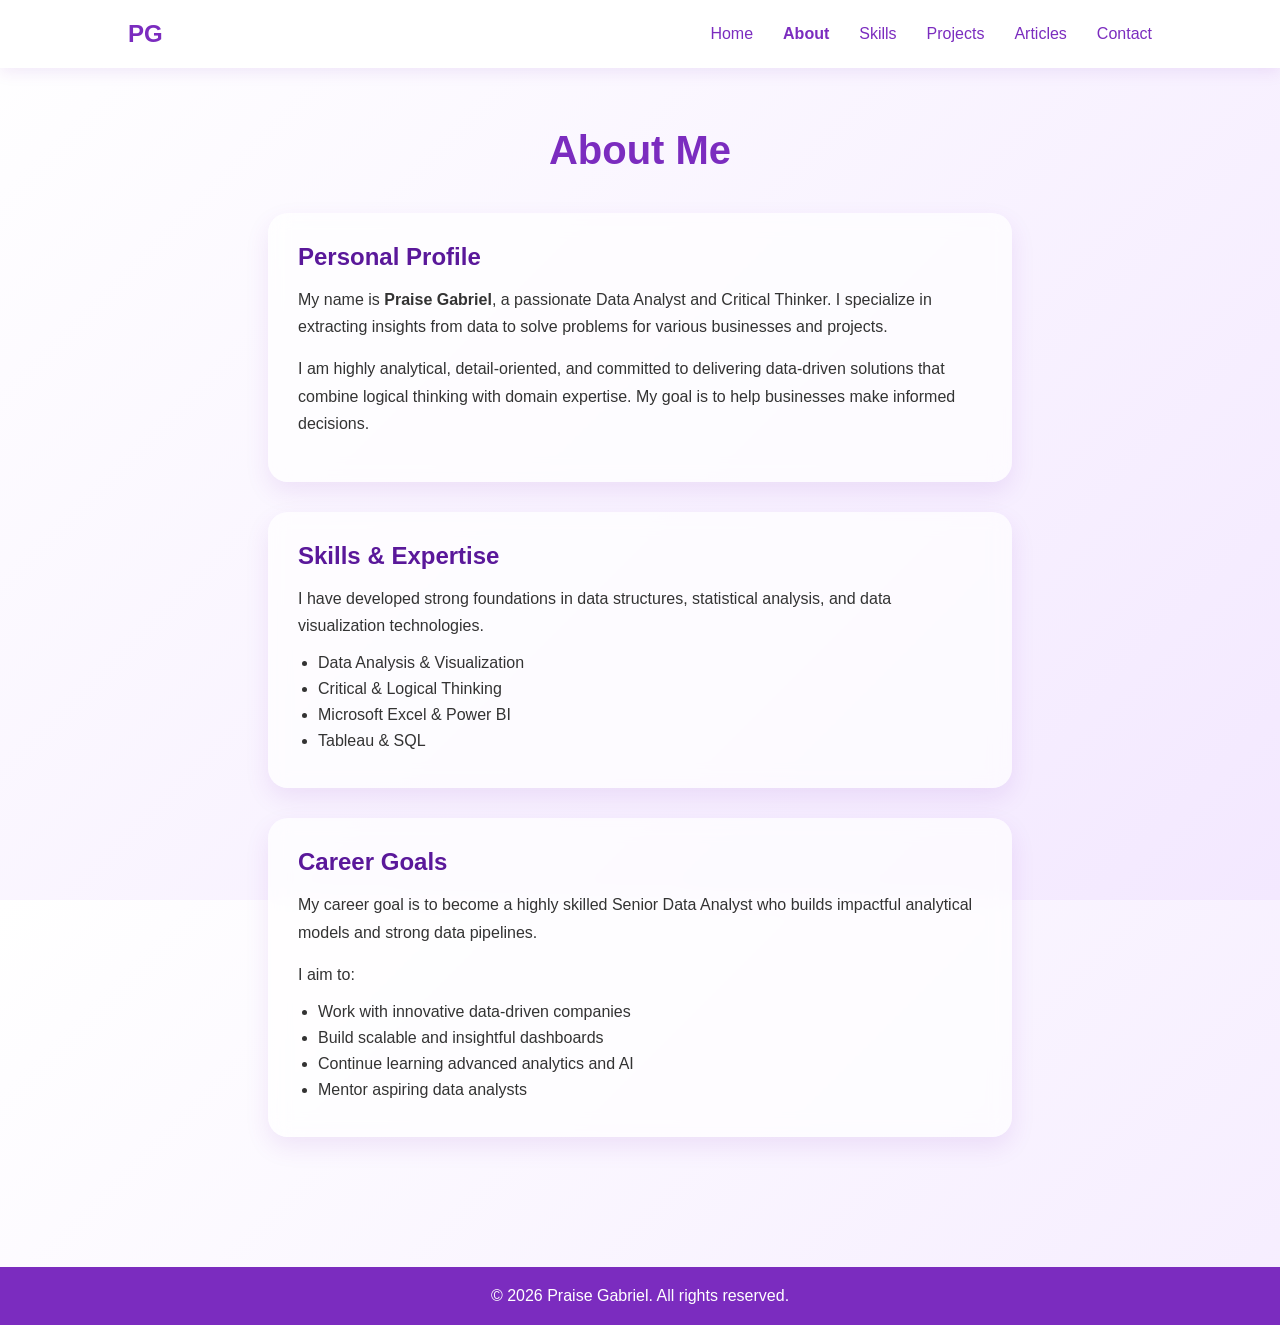
==== about.html @ 3b6643d6 "Add files via upload" ====
<!DOCTYPE html>
<html lang="en">

<head>
    <meta charset="UTF-8">
    <title>About | Praise Gabriel</title>
    <meta name="viewport" content="width=device-width, initial-scale=1.0">
    <link rel="stylesheet" href="css/style.css">
</head>

<body>

    <!-- Header -->
    <header>
        <div class="logo">PG</div>
        <nav>
            <ul>
                <li><a href="index.html">Home</a></li>
                <li><a href="#" class="active">About</a></li>
                <li><a href="skills.html">Skills</a></li>
                <li><a href="projects.html">Projects</a></li>
                <li><a href="articles.html">Articles</a></li>
                <li><a href="contact.html">Contact</a></li>
            </ul>
        </nav>
    </header>

    <!-- About Section -->
    <section class="about">
        <div class="about-container">

            <h1>About Me</h1>

            <!-- Personal Presentation -->
            <div class="about-card">
                <h2>Personal Profile</h2>
                <p>
                    My name is <strong>Praise Gabriel</strong>, a passionate
                    Data Analyst and Critical Thinker. I specialize in
                    extracting insights from data to solve problems for various businesses and projects.
                </p>
                <p>
                    I am highly analytical, detail-oriented, and committed to
                    delivering data-driven solutions that combine logical thinking with
                    domain expertise. My goal is to help businesses make informed decisions.
                </p>
            </div>

            <!-- Academic Background -->
            <div class="about-card">
                <h2>Skills & Expertise</h2>
                <p>
                    I have developed strong foundations in data structures, statistical analysis,
                    and data visualization technologies.
                </p>
                <ul>
                    <li>Data Analysis & Visualization</li>
                    <li>Critical & Logical Thinking</li>
                    <li>Microsoft Excel & Power BI</li>
                    <li>Tableau & SQL</li>
                </ul>
            </div>

            <!-- Career Goals -->
            <div class="about-card">
                <h2>Career Goals</h2>
                <p>
                    My career goal is to become a highly skilled Senior Data
                    Analyst who builds impactful analytical models and strong data pipelines.
                </p>
                <p>
                    I aim to:
                </p>
                <ul>
                    <li>Work with innovative data-driven companies</li>
                    <li>Build scalable and insightful dashboards</li>
                    <li>Continue learning advanced analytics and AI</li>
                    <li>Mentor aspiring data analysts</li>
                </ul>
            </div>

        </div>
    </section>

    <!-- Footer -->
    <footer>
        <p>© 2026 Praise Gabriel. All rights reserved.</p>
    </footer>

</body>

</html>
---- css/style.css ----
* 
/* ================= HOME PAGE ================= */

{
    margin: 0;
    padding: 0;
    box-sizing: border-box;
}

/* Make footer stay at bottom */
html, body {
    height: 100%;
}

body {
    display: flex;
    flex-direction: column;
    min-height: 100vh;
    font-family: 'Segoe UI', sans-serif;
    background: linear-gradient(135deg, #ffffff, #f3e8ff);
    color: #333;
}

/* Push footer to bottom */
main {
    flex: 1;
}

/* Header */
header {
    background: #111;
    color: white;
    padding: 60px 20px;
    text-align: center;
}

header h1 {
    font-size: 2.5rem;
}

header p {
    margin-top: 10px;
    font-size: 1.2rem;
    color: #bbb;
}

/* Sections */
section {
    padding: 60px 20px;
    max-width: 1000px;
    margin: auto;
}

/* Projects Grid */
.projects {
    display: grid;
    grid-template-columns: repeat(auto-fit, minmax(250px, 1fr));
    gap: 20px;
}

.project-card {
    background: white;
    padding: 25px;
    border-radius: 15px;
    box-shadow: 0 8px 20px rgba(0,0,0,0.08);
    transition: transform 0.3s ease, box-shadow 0.3s ease;
}

.project-card:hover {
    transform: translateY(-5px);
    box-shadow: 0 12px 25px rgba(0,0,0,0.15);
}

/* Footer */
footer {
    background: #111;
    color: white;
    text-align: center;
    padding: 20px;
    margin-top: 40px;
}/* Reset */
* {
    margin: 0;
    padding: 0;
    box-sizing: border-box;
}

/* Colors */
:root {
    --primary-purple: #7b2cbf;
    --dark-purple: #5a189a;
    --light-purple: #f3e8ff;
    --white: #ffffff;
}

/* Body */
body {
    font-family: 'Segoe UI', sans-serif;
    background: linear-gradient(135deg, #ffffff, #f3e8ff);
    color: #333;
}

/* Header */
header {
    display: flex;
    justify-content: space-between;
    align-items: center;
    padding: 20px 10%;
    background: white;
    box-shadow: 0 4px 15px rgba(123, 44, 191, 0.1);
}

.logo {
    font-size: 1.5rem;
    font-weight: bold;
    color: var(--primary-purple);
}

/* Navigation */
nav ul {
    list-style: none;
    display: flex;
    gap: 30px;
}

nav a {
    text-decoration: none;
    color: var(--primary-purple);
    font-weight: 500;
    transition: 0.3s;
}

nav a:hover {
    color: var(--dark-purple);
}

/* Hero Section */
.hero {
    display: flex;
    justify-content: center;
    align-items: center;
    min-height: 85vh;
    padding: 40px;
}

/* Glass Card */
.glass-card {
    display: flex;
    align-items: center;
    gap: 50px;
    padding: 50px;
    border-radius: 25px;
    background: rgba(255, 255, 255, 0.6);
    backdrop-filter: blur(15px);
    box-shadow: 0 20px 40px rgba(123, 44, 191, 0.15);
    animation: fadeIn 1.2s ease-in-out;
}

/* Text */
.hero-text {
    max-width: 500px;
}

.hero-text h1 {
    font-size: 2.8rem;
    margin-bottom: 15px;
}

.hero-text span {
    color: var(--primary-purple);
}

.tagline {
    font-size: 1.2rem;
    margin-bottom: 20px;
    color: var(--dark-purple);
}

.hero-text p {
    margin-bottom: 25px;
    line-height: 1.6;
}

/* Button */

.btn-sci {
    display: flex;
    align-items: center;
}

.btn {
    display: inline-block;
    padding: 10px 30px;
    background: var(--primary-purple);
    color: white;
    text-decoration: none;
    border-radius: 40px;
    font-weight: 400;
    transition: 0.5s ease;
}

.btn:hover {
    background: var(--dark-purple);
    transform: translateY(-3px);
}

.sci {
    margin-left: 20px;
}   

.sci a {
    display: inline-flex;
    padding: 8px;
    border: 2px solid var(--dark-purple);
    border-radius: 50%;
    font-size: 20px;
    color: #7b2cbf;
    text-decoration: none;
    margin: 0 8px;
    transition: 0.5s ease;
}

.sci a:hover{
    background: var(--dark-purple);
    color: #ffffff;
    transform: translateY(-3px);
} 

/* Image */
.hero-image img {
    width: 280px;
    border-radius: 20px;
    background: var(--primary-purple);
    box-shadow: 0 15px 35px rgba(123, 44, 191, 0.3);
}

/* Footer */

footer {
    text-align: center;
    padding: 20px;
    background: var(--primary-purple);
    color: white;
}

/* Animation */
@keyframes fadeIn {
    from {
        opacity: 0;
        transform: translateY(20px);
    }
    to {
        opacity: 1;
        transform: translateY(0);
    }
}

/* Responsive */
@media (max-width: 900px) {
    .glass-card {
        flex-direction: column;
        text-align: center;
    }

    nav ul {
        gap: 15px;
    }

    .hero-text h1 {
        font-size: 2rem;
    }

    .hero-image img {
        width: 220px;
    }
}


/* ================= ABOUT PAGE ================= */
.about {
    padding: 60px 10%;
}

.about-container {
    max-width: 1000px;
    margin: auto;
}

.about h1 {
    text-align: center;
    font-size: 2.5rem;
    color: var(--primary-purple);
    margin-bottom: 40px;
}

.about-card {
    background: rgba(255, 255, 255, 0.7);
    backdrop-filter: blur(10px);
    padding: 30px;
    border-radius: 20px;
    margin-bottom: 30px;
    box-shadow: 0 10px 25px rgba(123, 44, 191, 0.1);
    transition: 0.3s ease;
}

.about-card:hover {
    transform: translateY(-5px);
}

.about-card h2 {
    color: var(--dark-purple);
    margin-bottom: 15px;
}

.about-card p {
    line-height: 1.7;
    margin-bottom: 15px;
}

.about-card ul {
    padding-left: 20px;
}

.about-card ul li {
    margin-bottom: 8px;
}

/* Active nav link */
nav a.active {
    color: var(--primary-purple);
    font-weight: bold;
}


/* ================= SKILLS PAGE ================= */

.skills {
    padding: 60px 10%;
    text-align: center;
}

.skills h1 {
    font-size: 2.5rem;
    color: var(--primary-purple);
    margin-bottom: 40px;
}

/* Flexbox Layout */
.skills-container {
    display: flex;
    justify-content: center;
    gap: 40px;
    flex-wrap: wrap;
}

/* Skill Card */
.skill-card {
    background: rgba(255, 255, 255, 0.7);
    backdrop-filter: blur(10px);
    padding: 30px;
    width: 280px;
    border-radius: 20px;
    box-shadow: 0 10px 25px rgba(123, 44, 191, 0.1);
    transition: transform 0.3s ease, box-shadow 0.3s ease;
}

/* Hover Animation */
.skill-card:hover {
    transform: translateY(-8px);
    box-shadow: 0 15px 35px rgba(123, 44, 191, 0.25);
}

/* Skill Header */
.skill-header {
    display: flex;
    align-items: center;
    gap: 15px;
    margin-bottom: 20px;
    justify-content: center;
}

.skill-icon {
    font-size: 2rem;
    color: var(--primary-purple);
}

/* Progress Bar */
.progress-bar {
    background: #e9ecef;
    border-radius: 20px;
    height: 12px;
    overflow: hidden;
}

/* Progress Fill */
.progress {
    height: 100%;
    border-radius: 20px;
    background: linear-gradient(to right, var(--primary-purple), var(--dark-purple));
    width: 0;
    animation: load 2s forwards;
}

/* Individual Skill Levels */
.progress.html {
    width: 90%;
}

.progress.css {
    width: 85%;
}

.progress.wordpress {
    width: 75%;
}

.progress.visual-identity {
    width: 80%;
}

/* Animation */
@keyframes load {
    from {
        width: 0;
    }
}

/* Responsive */
@media (max-width: 768px) {
    .skills-container {
        flex-direction: column;
        align-items: center;
    }
}


/* ================= PROJECTS PAGE ================= */

.projects-page {
    padding: 60px 10%;
    text-align: center;
}

.projects-page h1 {
    font-size: 2.5rem;
    color: var(--primary-purple);
    margin-bottom: 50px;
}

/* CSS Grid Layout */
.projects-grid {
    display: grid;
    grid-template-columns: repeat(auto-fit, minmax(280px, 1fr));
    gap: 40px;
}

/* Project Card */
.project-card {
    background: rgba(255, 255, 255, 0.7);
    backdrop-filter: blur(12px);
    border-radius: 20px;
    overflow: hidden;
    box-shadow: 0 10px 25px rgba(123, 44, 191, 0.1);
    transition: transform 0.3s ease, box-shadow 0.3s ease;
}

/* Hover Animation */
.project-card:hover {
    transform: translateY(-10px);
    box-shadow: 0 20px 40px rgba(123, 44, 191, 0.25);
}

/* Project Image */
.project-card img {
    width: 100%;
    height: 200px;
    object-fit: cover;
}

/* Content */
.project-content {
    padding: 20px;
    text-align: left;
}

.project-content h2 {
    color: var(--dark-purple);
    margin-bottom: 15px;
}

.project-content p {
    margin-bottom: 12px;
    line-height: 1.6;
    font-size: 0.95rem;
}

.project-content .tech {
    font-size: 0.9rem;
    color: #555;
}

/* Active Navigation */
nav a.active {
    color: var(--primary-purple);
    font-weight: bold;
}

/* Responsive */
@media (max-width: 768px) {
    .project-content {
        text-align: center;
    }
}


/* ================= ARTICLES PAGE ================= */

.articles-page {
    padding: 60px 10%;
    text-align: center;
}

.articles-page h1 {
    font-size: 2.5rem;
    color: var(--primary-purple);
    margin-bottom: 30px;
}

/* Categories */
.categories {
    margin-bottom: 40px;
}

.category {
    display: inline-block;
    margin: 5px 10px;
    padding: 8px 18px;
    border-radius: 20px;
    background: #f3e8ff;
    cursor: pointer;
    transition: 0.3s ease;
}

.category.active,
.category:hover {
    background: var(--primary-purple);
    color: white;
}

/* Grid Layout */
.articles-grid {
    display: grid;
    grid-template-columns: repeat(auto-fit, minmax(280px, 1fr));
    gap: 40px;
}

/* Article Card */
.article-card {
    background: rgba(255, 255, 255, 0.7);
    backdrop-filter: blur(12px);
    border-radius: 20px;
    overflow: hidden;
    box-shadow: 0 10px 25px rgba(123, 44, 191, 0.1);
    transition: transform 0.3s ease, box-shadow 0.3s ease;
}

.article-card:hover {
    transform: translateY(-8px);
    box-shadow: 0 20px 40px rgba(123, 44, 191, 0.25);
}

.article-card img {
    width: 100%;
    height: 200px;
    object-fit: cover;
    transition: transform 0.4s ease;
}

.article-card:hover img {
    transform: scale(1.05);
}

.article-content {
    padding: 20px;
    text-align: left;
}

.badge {
    background: var(--light-purple);
    color: var(--dark-purple);
    padding: 5px 12px;
    border-radius: 15px;
    font-size: 0.8rem;
    display: inline-block;
    margin-bottom: 10px;
}

.article-content h2 {
    font-size: 1.2rem;
    margin-bottom: 12px;
    color: var(--dark-purple);
}

.article-content p {
    font-size: 0.9rem;
    line-height: 1.6;
    margin-bottom: 15px;
}

.read-more {
    text-decoration: none;
    color: var(--primary-purple);
    font-weight: bold;
    transition: 0.3s;
}

.read-more:hover {
    text-decoration: underline;
}

/* Pagination */
.pagination {
    margin-top: 40px;
}

.page {
    display: inline-block;
    margin: 5px;
    padding: 8px 14px;
    border-radius: 10px;
    background: #f3e8ff;
    text-decoration: none;
    color: var(--dark-purple);
    transition: 0.3s ease;
}

.page.active,
.page:hover {
    background: var(--primary-purple);
    color: white;
}



/* ================= CONTACT PAGE ================= */

.contact-page {
    padding: 60px 10%;
    text-align: center;
}

.contact-page h1 {
    font-size: 2.5rem;
    color: var(--primary-purple);
    margin-bottom: 50px;
}

/* Layout */
.contact-container {
    display: flex;
    justify-content: center;
    gap: 50px;
    flex-wrap: wrap;
}

/* Contact Info */
.contact-info {
    flex: 1;
    min-width: 280px;
}

.info-card {
    background: rgba(255, 255, 255, 0.7);
    backdrop-filter: blur(10px);
    padding: 25px;
    border-radius: 20px;
    margin-bottom: 20px;
    box-shadow: 0 10px 25px rgba(123, 44, 191, 0.1);
    transition: 0.3s ease;
}

.info-card:hover {
    transform: translateY(-5px);
}

.info-card h3 {
    color: var(--dark-purple);
    margin-bottom: 10px;
}

/* Contact Form */
.contact-form {
    flex: 1;
    min-width: 280px;
    background: rgba(255, 255, 255, 0.7);
    backdrop-filter: blur(12px);
    padding: 30px;
    border-radius: 20px;
    box-shadow: 0 10px 25px rgba(123, 44, 191, 0.1);
}

/* Form Groups */
.form-group {
    position: relative;
    margin-bottom: 25px;
}

.form-group input,
.form-group textarea {
    width: 100%;
    padding: 12px;
    border: none;
    border-radius: 10px;
    outline: none;
    background: #f3e8ff;
    font-size: 0.95rem;
}

.form-group label {
    position: absolute;
    top: 12px;
    left: 15px;
    font-size: 0.9rem;
    color: #555;
    pointer-events: none;
    transition: 0.3s ease;
}

/* Floating Label Effect */
.form-group input:focus + label,
.form-group input:valid + label,
.form-group textarea:focus + label,
.form-group textarea:valid + label {
    top: -10px;
    left: 10px;
    background: white;
    padding: 0 5px;
    font-size: 0.75rem;
    color: var(--primary-purple);
}

/* Button */
.contact-form .btn {
    width: 100%;
    border: none;
    cursor: pointer;
}

/* Responsive */
@media (max-width: 768px) {
    .contact-container {
        flex-direction: column;
    }
}
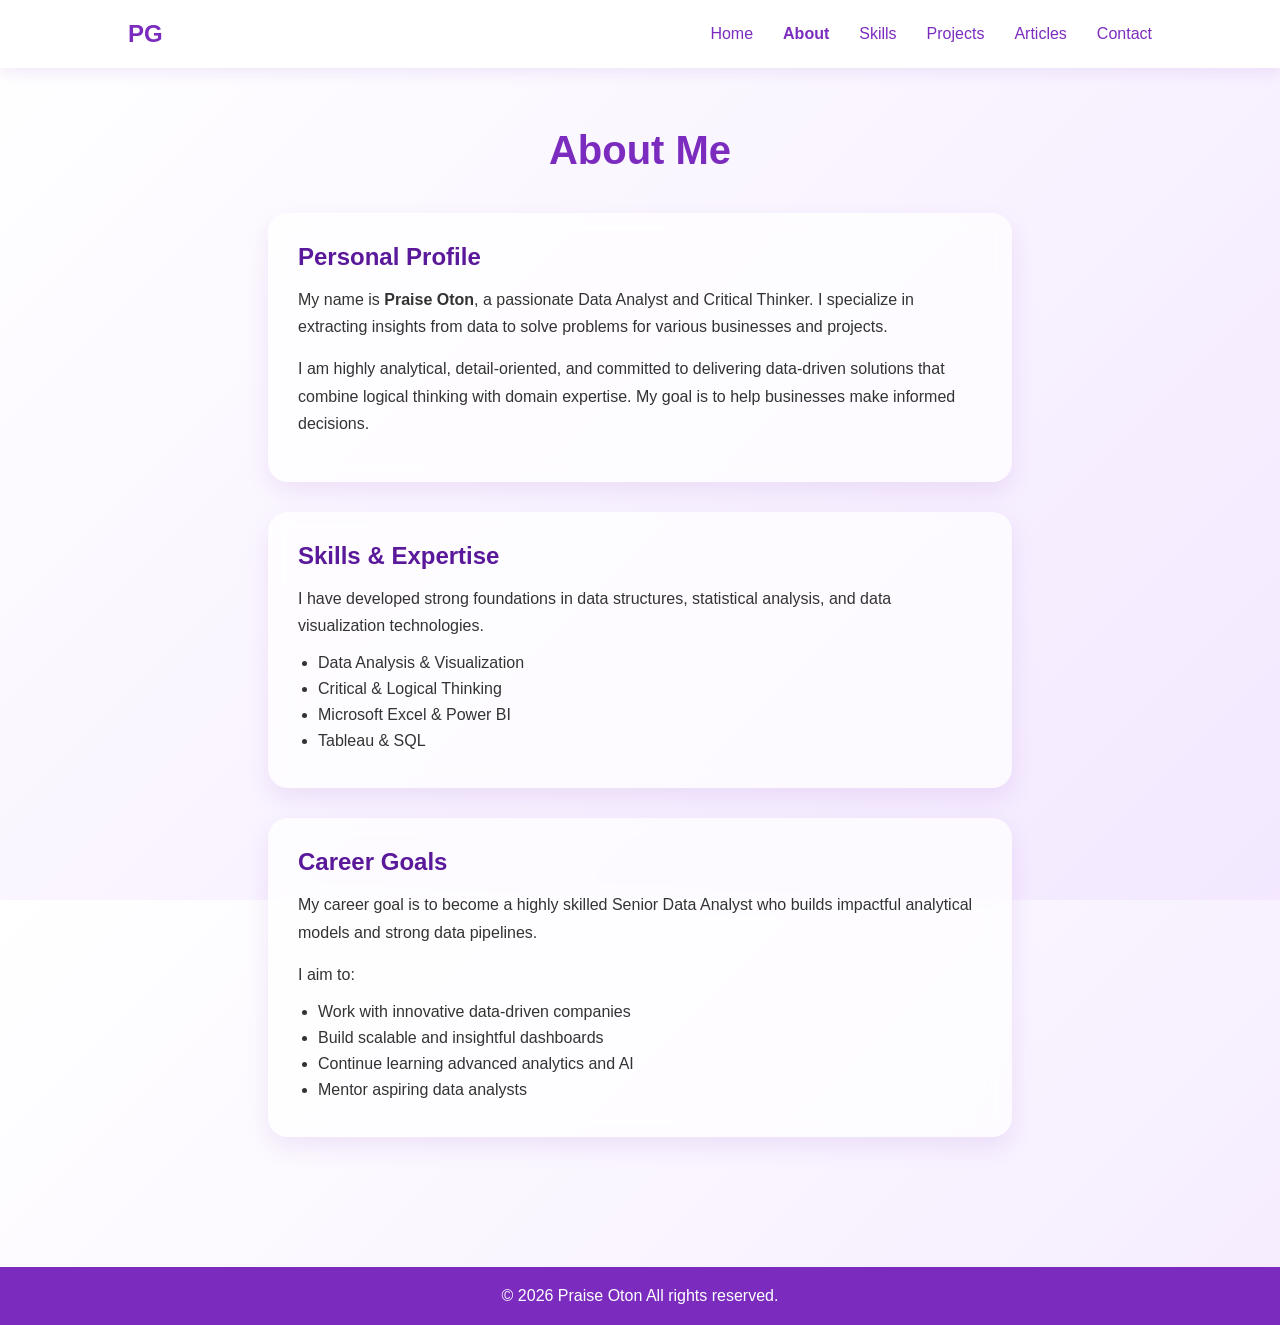
==== commit 74c8023b: "Update about.html" ====
--- a/about.html
+++ b/about.html
@@ -3,7 +3,7 @@
 
 <head>
     <meta charset="UTF-8">
-    <title>About | Praise Gabriel</title>
+    <title>About | Praise Oton</title>
     <meta name="viewport" content="width=device-width, initial-scale=1.0">
     <link rel="stylesheet" href="css/style.css">
 </head>
@@ -35,7 +35,7 @@
             <div class="about-card">
                 <h2>Personal Profile</h2>
                 <p>
-                    My name is <strong>Praise Gabriel</strong>, a passionate
+                    My name is <strong>Praise Oton</strong>, a passionate
                     Data Analyst and Critical Thinker. I specialize in
                     extracting insights from data to solve problems for various businesses and projects.
                 </p>
@@ -84,9 +84,10 @@
 
     <!-- Footer -->
     <footer>
-        <p>© 2026 Praise Gabriel. All rights reserved.</p>
+        <p>© 2026 Praise Oton All rights reserved.</p>
     </footer>
 
 </body>
 
-</html>+
+</html>
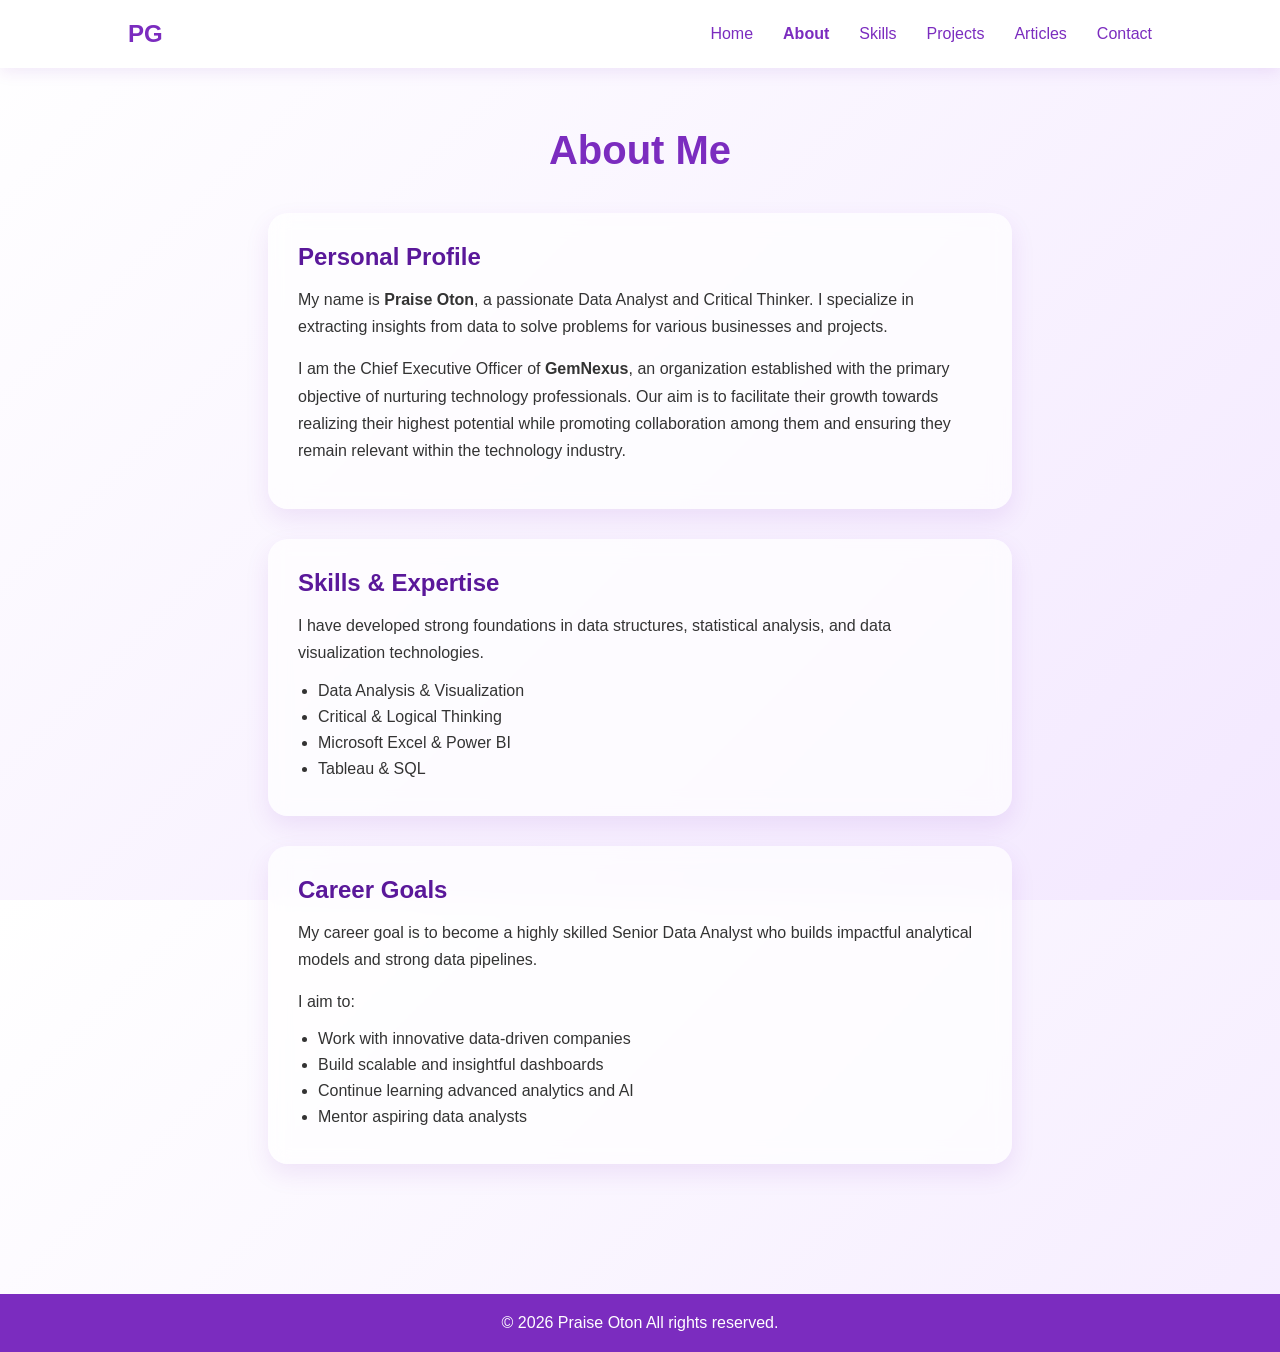
==== commit 6677d69a: "feat: Revamp projects page with updated descriptions, additional listings, and removed images, plus " ====
--- a/about.html
+++ b/about.html
@@ -40,9 +40,10 @@
                     extracting insights from data to solve problems for various businesses and projects.
                 </p>
                 <p>
-                    I am highly analytical, detail-oriented, and committed to
-                    delivering data-driven solutions that combine logical thinking with
-                    domain expertise. My goal is to help businesses make informed decisions.
+                    I am the Chief Executive Officer of <strong>GemNexus</strong>, an organization established with the
+                    primary objective of nurturing technology professionals. Our aim is to facilitate their growth towards
+                    realizing their highest potential while promoting collaboration among them and ensuring they remain
+                    relevant within the technology industry.
                 </p>
             </div>
 
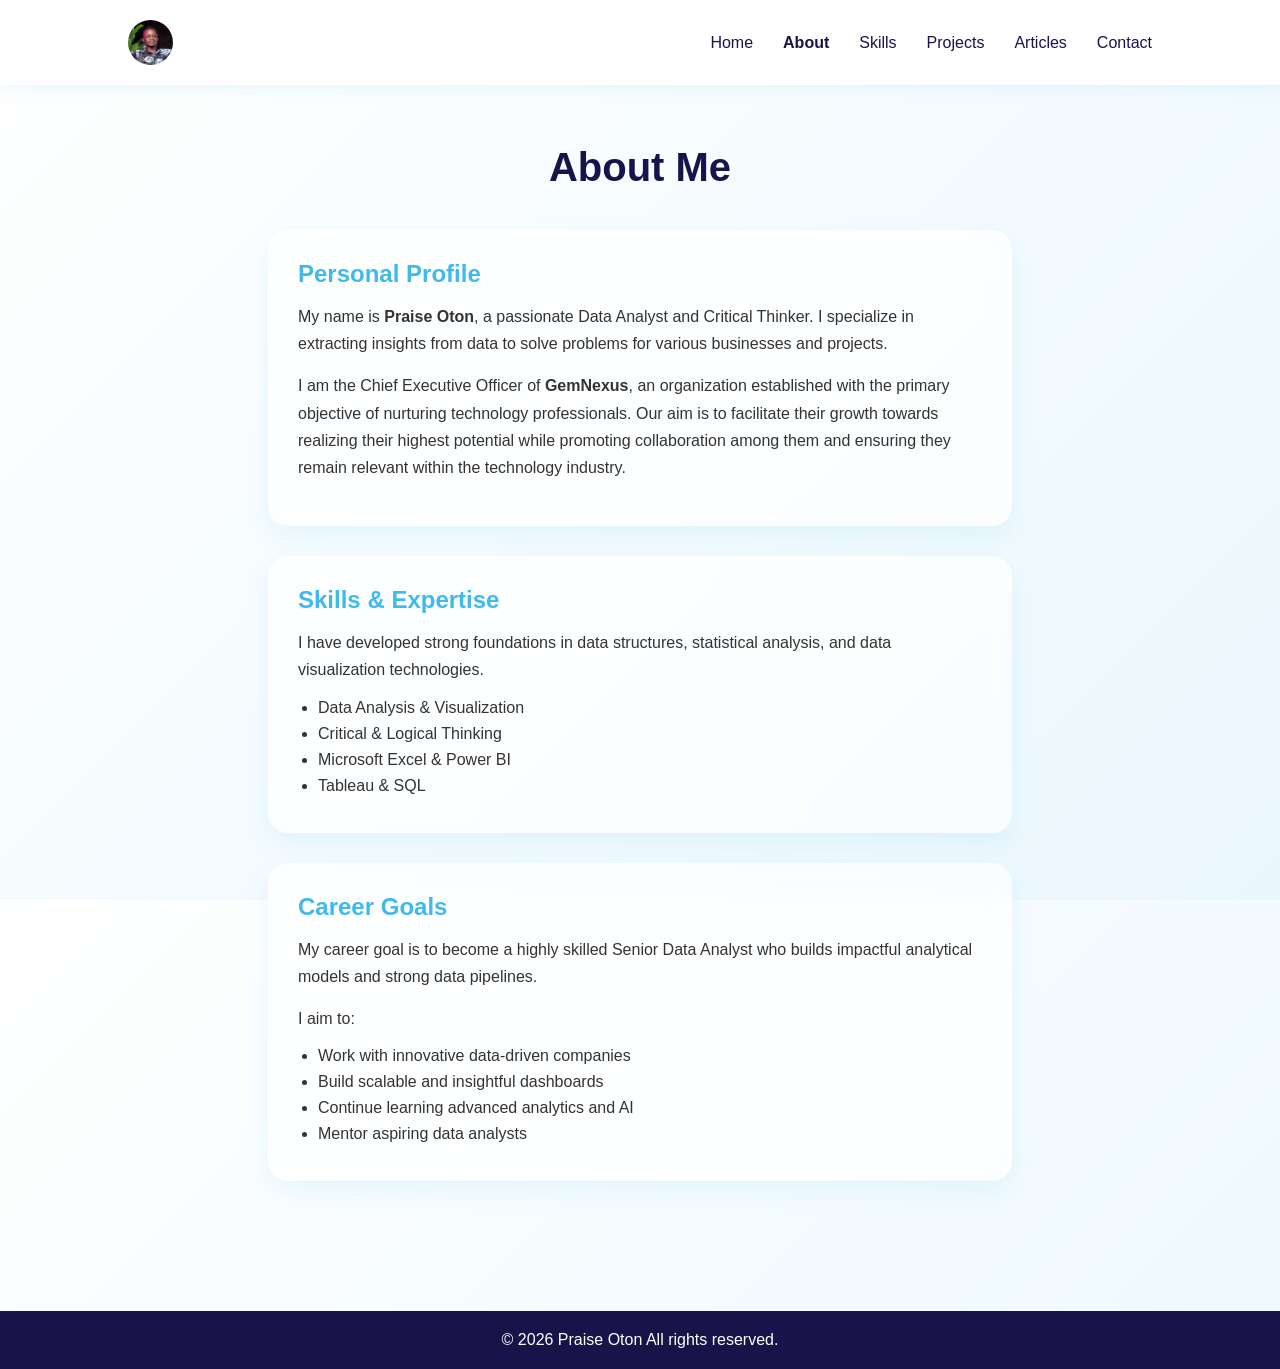
==== commit e71b39dd: "feat: Replace text logo with an image logo in the header across all pages." ====
--- a/about.html
+++ b/about.html
@@ -12,7 +12,7 @@
 
     <!-- Header -->
     <header>
-        <div class="logo">PG</div>
+        <div class="logo"><img src="images/praise oton.jpeg" alt="Praise Oton" style="width: 45px; height: 45px; border-radius: 50%; object-fit: cover; vertical-align: middle;"></div>
         <nav>
             <ul>
                 <li><a href="index.html">Home</a></li>
--- a/css/style.css
+++ b/css/style.css
@@ -17,7 +17,7 @@
     flex-direction: column;
     min-height: 100vh;
     font-family: 'Segoe UI', sans-serif;
-    background: linear-gradient(135deg, #ffffff, #f3e8ff);
+    background: linear-gradient(135deg, #ffffff, #eaf7fd);
     color: #333;
 }
 
@@ -87,16 +87,16 @@
 
 /* Colors */
 :root {
-    --primary-purple: #7b2cbf;
-    --dark-purple: #5a189a;
-    --light-purple: #f3e8ff;
+    --primary-color: #18144A;
+    --secondary-color: #3FBAEB;
+    --light-color: #eaf7fd;
     --white: #ffffff;
 }
 
 /* Body */
 body {
     font-family: 'Segoe UI', sans-serif;
-    background: linear-gradient(135deg, #ffffff, #f3e8ff);
+    background: linear-gradient(135deg, #ffffff, #eaf7fd);
     color: #333;
 }
 
@@ -107,13 +107,13 @@
     align-items: center;
     padding: 20px 10%;
     background: white;
-    box-shadow: 0 4px 15px rgba(123, 44, 191, 0.1);
+    box-shadow: 0 4px 15px rgba(63, 186, 235, 0.1);
 }
 
 .logo {
     font-size: 1.5rem;
     font-weight: bold;
-    color: var(--primary-purple);
+    color: var(--primary-color);
 }
 
 /* Navigation */
@@ -125,13 +125,13 @@
 
 nav a {
     text-decoration: none;
-    color: var(--primary-purple);
+    color: var(--primary-color);
     font-weight: 500;
     transition: 0.3s;
 }
 
 nav a:hover {
-    color: var(--dark-purple);
+    color: var(--secondary-color);
 }
 
 /* Hero Section */
@@ -152,7 +152,7 @@
     border-radius: 25px;
     background: rgba(255, 255, 255, 0.6);
     backdrop-filter: blur(15px);
-    box-shadow: 0 20px 40px rgba(123, 44, 191, 0.15);
+    box-shadow: 0 20px 40px rgba(63, 186, 235, 0.15);
     animation: fadeIn 1.2s ease-in-out;
 }
 
@@ -167,13 +167,13 @@
 }
 
 .hero-text span {
-    color: var(--primary-purple);
+    color: var(--primary-color);
 }
 
 .tagline {
     font-size: 1.2rem;
     margin-bottom: 20px;
-    color: var(--dark-purple);
+    color: var(--secondary-color);
 }
 
 .hero-text p {
@@ -191,7 +191,7 @@
 .btn {
     display: inline-block;
     padding: 10px 30px;
-    background: var(--primary-purple);
+    background: var(--primary-color);
     color: white;
     text-decoration: none;
     border-radius: 40px;
@@ -200,7 +200,7 @@
 }
 
 .btn:hover {
-    background: var(--dark-purple);
+    background: var(--secondary-color);
     transform: translateY(-3px);
 }
 
@@ -211,17 +211,17 @@
 .sci a {
     display: inline-flex;
     padding: 8px;
-    border: 2px solid var(--dark-purple);
+    border: 2px solid var(--secondary-color);
     border-radius: 50%;
     font-size: 20px;
-    color: #7b2cbf;
+    color: #3FBAEB;
     text-decoration: none;
     margin: 0 8px;
     transition: 0.5s ease;
 }
 
 .sci a:hover{
-    background: var(--dark-purple);
+    background: var(--secondary-color);
     color: #ffffff;
     transform: translateY(-3px);
 } 
@@ -230,8 +230,8 @@
 .hero-image img {
     width: 280px;
     border-radius: 20px;
-    background: var(--primary-purple);
-    box-shadow: 0 15px 35px rgba(123, 44, 191, 0.3);
+    background: var(--primary-color);
+    box-shadow: 0 15px 35px rgba(63, 186, 235, 0.3);
 }
 
 /* Footer */
@@ -239,7 +239,7 @@
 footer {
     text-align: center;
     padding: 20px;
-    background: var(--primary-purple);
+    background: var(--primary-color);
     color: white;
 }
 
@@ -289,7 +289,7 @@
 .about h1 {
     text-align: center;
     font-size: 2.5rem;
-    color: var(--primary-purple);
+    color: var(--primary-color);
     margin-bottom: 40px;
 }
 
@@ -299,7 +299,7 @@
     padding: 30px;
     border-radius: 20px;
     margin-bottom: 30px;
-    box-shadow: 0 10px 25px rgba(123, 44, 191, 0.1);
+    box-shadow: 0 10px 25px rgba(63, 186, 235, 0.1);
     transition: 0.3s ease;
 }
 
@@ -308,7 +308,7 @@
 }
 
 .about-card h2 {
-    color: var(--dark-purple);
+    color: var(--secondary-color);
     margin-bottom: 15px;
 }
 
@@ -327,7 +327,7 @@
 
 /* Active nav link */
 nav a.active {
-    color: var(--primary-purple);
+    color: var(--primary-color);
     font-weight: bold;
 }
 
@@ -341,7 +341,7 @@
 
 .skills h1 {
     font-size: 2.5rem;
-    color: var(--primary-purple);
+    color: var(--primary-color);
     margin-bottom: 40px;
 }
 
@@ -360,14 +360,14 @@
     padding: 30px;
     width: 280px;
     border-radius: 20px;
-    box-shadow: 0 10px 25px rgba(123, 44, 191, 0.1);
+    box-shadow: 0 10px 25px rgba(63, 186, 235, 0.1);
     transition: transform 0.3s ease, box-shadow 0.3s ease;
 }
 
 /* Hover Animation */
 .skill-card:hover {
     transform: translateY(-8px);
-    box-shadow: 0 15px 35px rgba(123, 44, 191, 0.25);
+    box-shadow: 0 15px 35px rgba(63, 186, 235, 0.25);
 }
 
 /* Skill Header */
@@ -381,7 +381,7 @@
 
 .skill-icon {
     font-size: 2rem;
-    color: var(--primary-purple);
+    color: var(--primary-color);
 }
 
 /* Progress Bar */
@@ -396,7 +396,7 @@
 .progress {
     height: 100%;
     border-radius: 20px;
-    background: linear-gradient(to right, var(--primary-purple), var(--dark-purple));
+    background: linear-gradient(to right, var(--primary-color), var(--secondary-color));
     width: 0;
     animation: load 2s forwards;
 }
@@ -443,7 +443,7 @@
 
 .projects-page h1 {
     font-size: 2.5rem;
-    color: var(--primary-purple);
+    color: var(--primary-color);
     margin-bottom: 50px;
 }
 
@@ -460,14 +460,14 @@
     backdrop-filter: blur(12px);
     border-radius: 20px;
     overflow: hidden;
-    box-shadow: 0 10px 25px rgba(123, 44, 191, 0.1);
+    box-shadow: 0 10px 25px rgba(63, 186, 235, 0.1);
     transition: transform 0.3s ease, box-shadow 0.3s ease;
 }
 
 /* Hover Animation */
 .project-card:hover {
     transform: translateY(-10px);
-    box-shadow: 0 20px 40px rgba(123, 44, 191, 0.25);
+    box-shadow: 0 20px 40px rgba(63, 186, 235, 0.25);
 }
 
 /* Project Image */
@@ -484,7 +484,7 @@
 }
 
 .project-content h2 {
-    color: var(--dark-purple);
+    color: var(--secondary-color);
     margin-bottom: 15px;
 }
 
@@ -501,7 +501,7 @@
 
 /* Active Navigation */
 nav a.active {
-    color: var(--primary-purple);
+    color: var(--primary-color);
     font-weight: bold;
 }
 
@@ -522,7 +522,7 @@
 
 .articles-page h1 {
     font-size: 2.5rem;
-    color: var(--primary-purple);
+    color: var(--primary-color);
     margin-bottom: 30px;
 }
 
@@ -536,14 +536,14 @@
     margin: 5px 10px;
     padding: 8px 18px;
     border-radius: 20px;
-    background: #f3e8ff;
+    background: #eaf7fd;
     cursor: pointer;
     transition: 0.3s ease;
 }
 
 .category.active,
 .category:hover {
-    background: var(--primary-purple);
+    background: var(--primary-color);
     color: white;
 }
 
@@ -560,13 +560,13 @@
     backdrop-filter: blur(12px);
     border-radius: 20px;
     overflow: hidden;
-    box-shadow: 0 10px 25px rgba(123, 44, 191, 0.1);
+    box-shadow: 0 10px 25px rgba(63, 186, 235, 0.1);
     transition: transform 0.3s ease, box-shadow 0.3s ease;
 }
 
 .article-card:hover {
     transform: translateY(-8px);
-    box-shadow: 0 20px 40px rgba(123, 44, 191, 0.25);
+    box-shadow: 0 20px 40px rgba(63, 186, 235, 0.25);
 }
 
 .article-card img {
@@ -586,8 +586,8 @@
 }
 
 .badge {
-    background: var(--light-purple);
-    color: var(--dark-purple);
+    background: var(--light-color);
+    color: var(--secondary-color);
     padding: 5px 12px;
     border-radius: 15px;
     font-size: 0.8rem;
@@ -598,7 +598,7 @@
 .article-content h2 {
     font-size: 1.2rem;
     margin-bottom: 12px;
-    color: var(--dark-purple);
+    color: var(--secondary-color);
 }
 
 .article-content p {
@@ -609,7 +609,7 @@
 
 .read-more {
     text-decoration: none;
-    color: var(--primary-purple);
+    color: var(--primary-color);
     font-weight: bold;
     transition: 0.3s;
 }
@@ -628,15 +628,15 @@
     margin: 5px;
     padding: 8px 14px;
     border-radius: 10px;
-    background: #f3e8ff;
+    background: #eaf7fd;
     text-decoration: none;
-    color: var(--dark-purple);
+    color: var(--secondary-color);
     transition: 0.3s ease;
 }
 
 .page.active,
 .page:hover {
-    background: var(--primary-purple);
+    background: var(--primary-color);
     color: white;
 }
 
@@ -651,7 +651,7 @@
 
 .contact-page h1 {
     font-size: 2.5rem;
-    color: var(--primary-purple);
+    color: var(--primary-color);
     margin-bottom: 50px;
 }
 
@@ -675,7 +675,7 @@
     padding: 25px;
     border-radius: 20px;
     margin-bottom: 20px;
-    box-shadow: 0 10px 25px rgba(123, 44, 191, 0.1);
+    box-shadow: 0 10px 25px rgba(63, 186, 235, 0.1);
     transition: 0.3s ease;
 }
 
@@ -684,7 +684,7 @@
 }
 
 .info-card h3 {
-    color: var(--dark-purple);
+    color: var(--secondary-color);
     margin-bottom: 10px;
 }
 
@@ -696,7 +696,7 @@
     backdrop-filter: blur(12px);
     padding: 30px;
     border-radius: 20px;
-    box-shadow: 0 10px 25px rgba(123, 44, 191, 0.1);
+    box-shadow: 0 10px 25px rgba(63, 186, 235, 0.1);
 }
 
 /* Form Groups */
@@ -712,7 +712,7 @@
     border: none;
     border-radius: 10px;
     outline: none;
-    background: #f3e8ff;
+    background: #eaf7fd;
     font-size: 0.95rem;
 }
 
@@ -736,7 +736,7 @@
     background: white;
     padding: 0 5px;
     font-size: 0.75rem;
-    color: var(--primary-purple);
+    color: var(--primary-color);
 }
 
 /* Button */
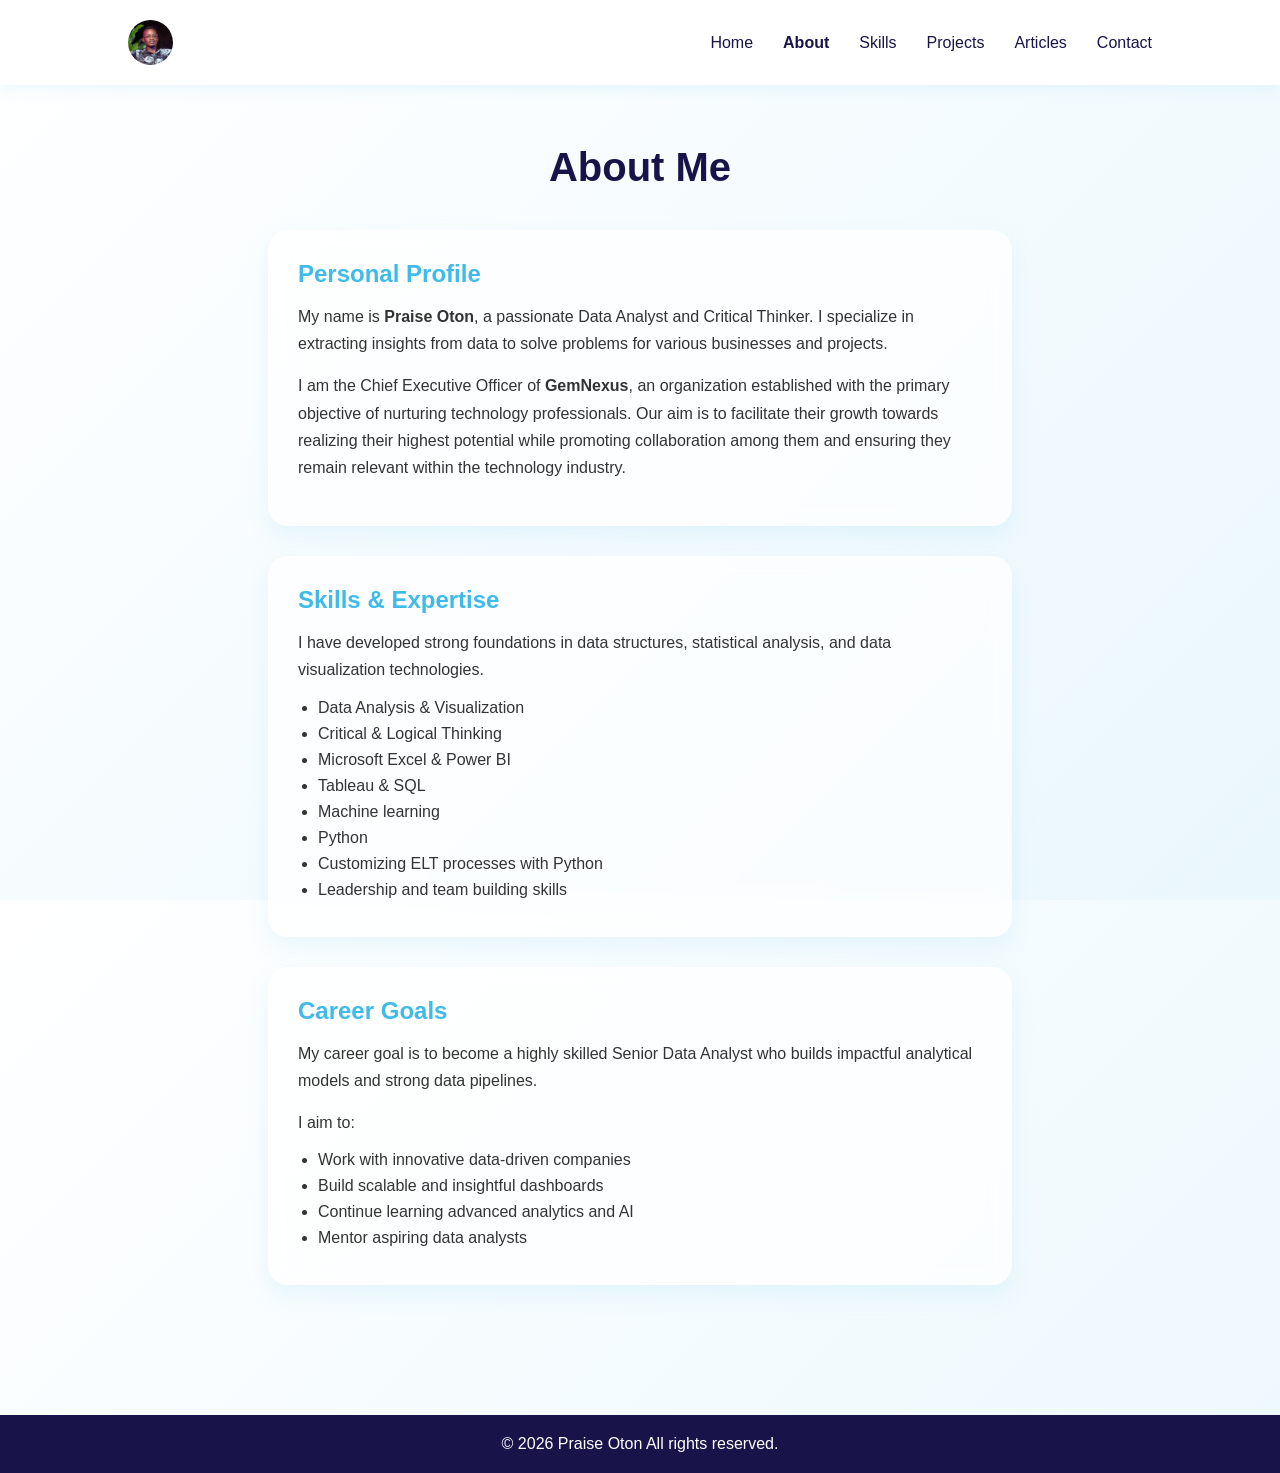
==== commit f3c6ae98: "feat: added more skills." ====
--- a/about.html
+++ b/about.html
@@ -59,6 +59,10 @@
                     <li>Critical & Logical Thinking</li>
                     <li>Microsoft Excel & Power BI</li>
                     <li>Tableau & SQL</li>
+                    <li>Machine learning</li>
+                    <li>Python</li>
+                    <li>Customizing ELT processes with Python</li>
+                    <li>Leadership and team building skills</li>
                 </ul>
             </div>
 
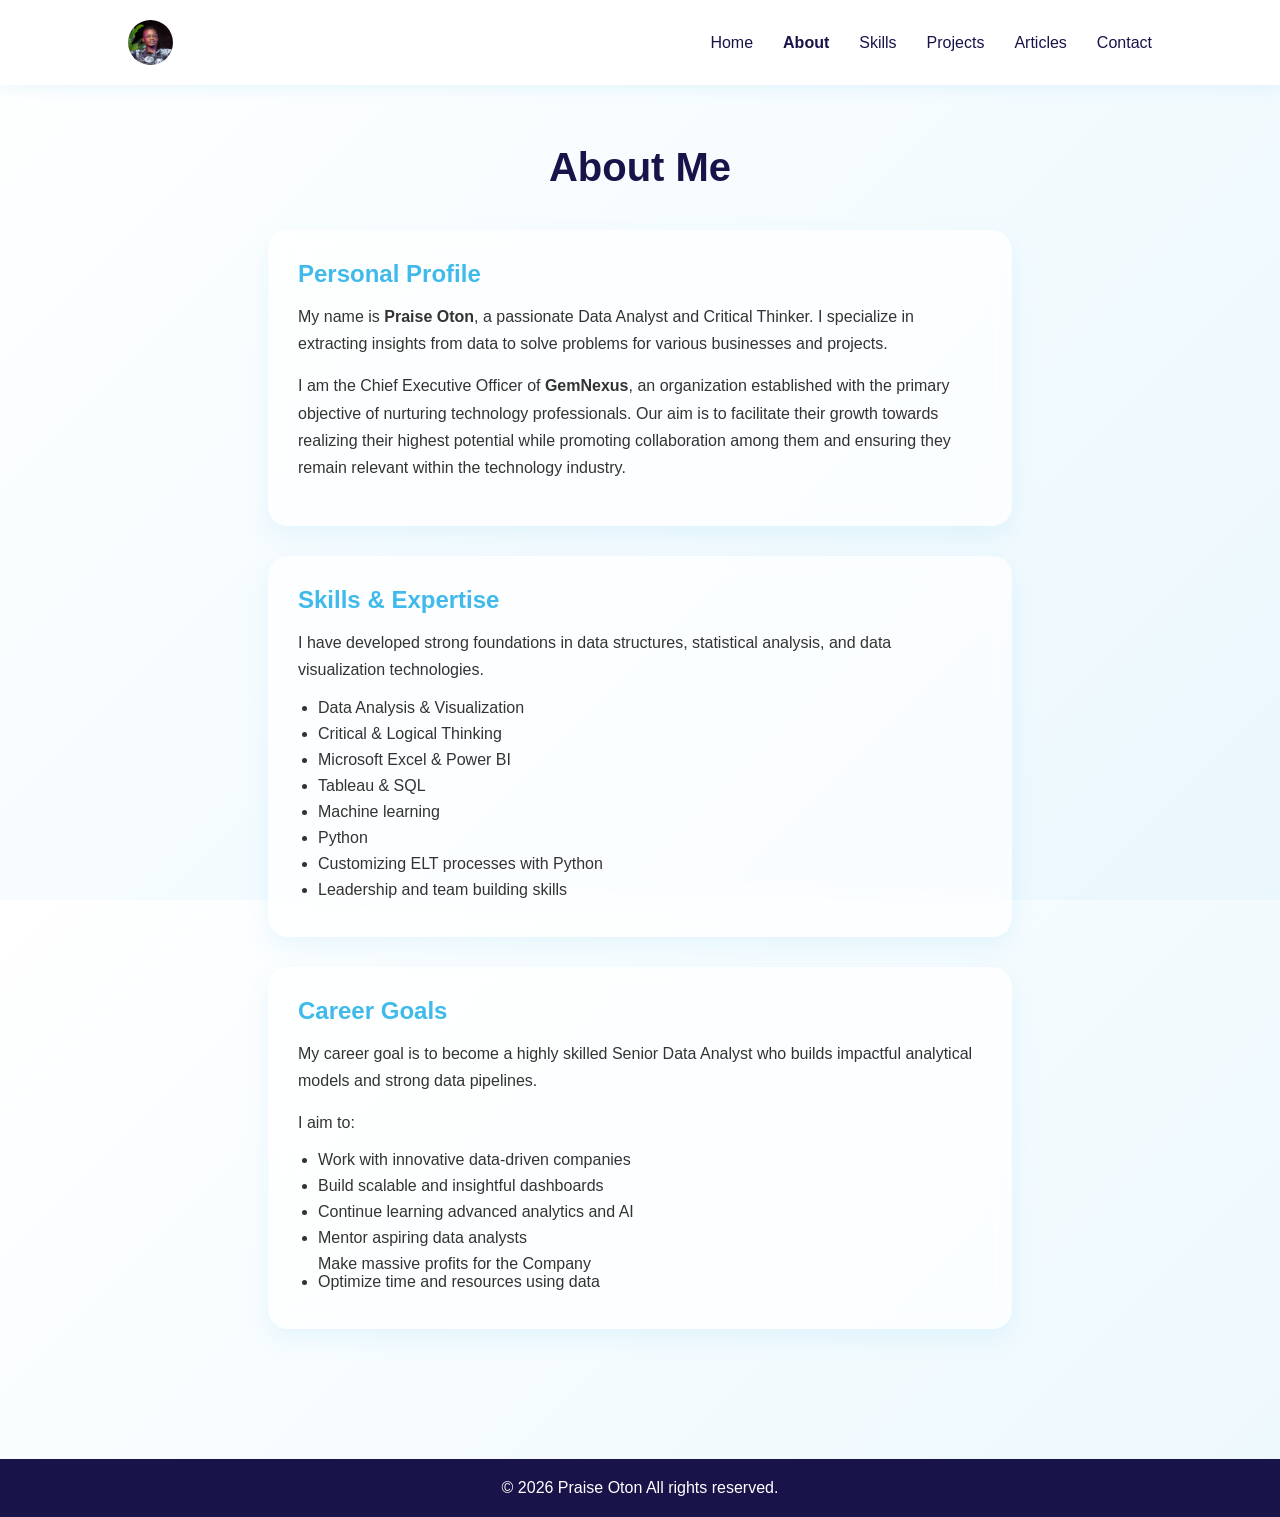
==== commit f4faeb42: "feat: Added more career goals." ====
--- a/about.html
+++ b/about.html
@@ -81,6 +81,8 @@
                     <li>Build scalable and insightful dashboards</li>
                     <li>Continue learning advanced analytics and AI</li>
                     <li>Mentor aspiring data analysts</li>
+                    <lil>Make massive profits for the Company</lil>
+                    <li>Optimize time and resources using data</li>
                 </ul>
             </div>
 
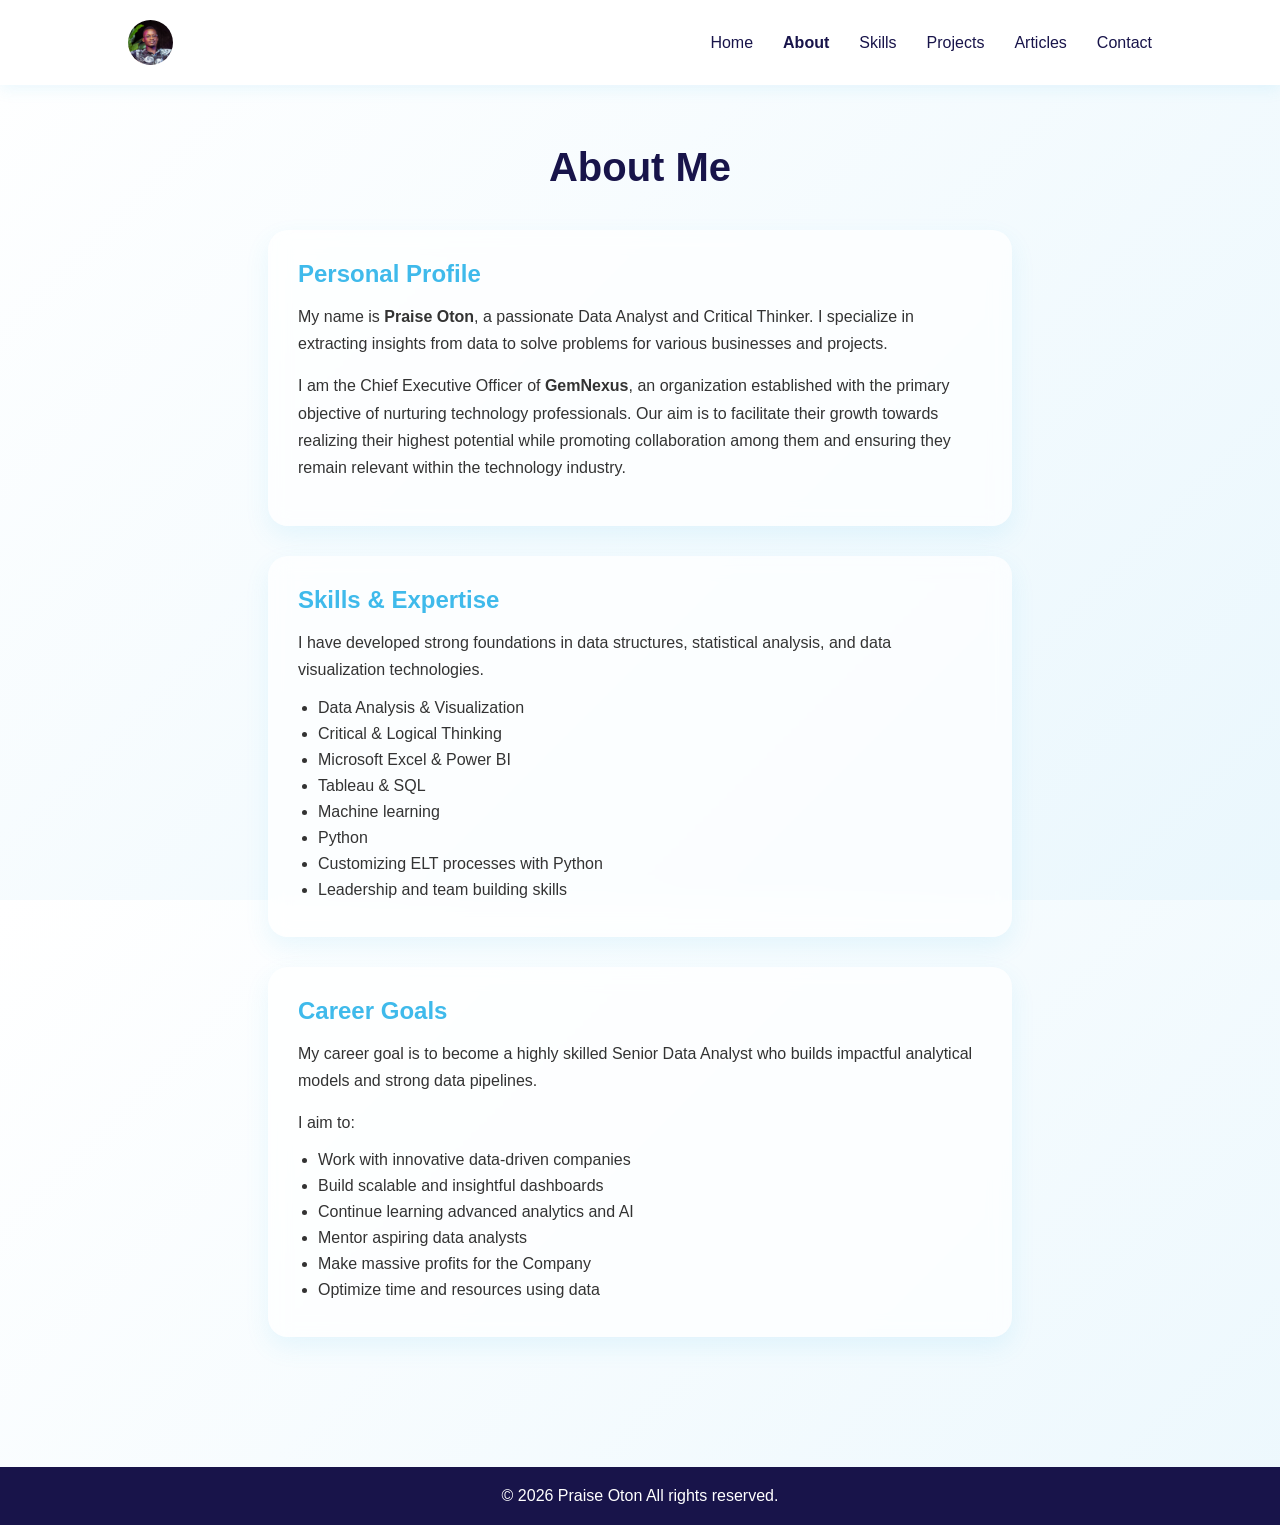
==== commit 286ade7b: "fix: corrected a wrong tag." ====
--- a/about.html
+++ b/about.html
@@ -81,7 +81,7 @@
                     <li>Build scalable and insightful dashboards</li>
                     <li>Continue learning advanced analytics and AI</li>
                     <li>Mentor aspiring data analysts</li>
-                    <lil>Make massive profits for the Company</lil>
+                    <li>Make massive profits for the Company</li>
                     <li>Optimize time and resources using data</li>
                 </ul>
             </div>
